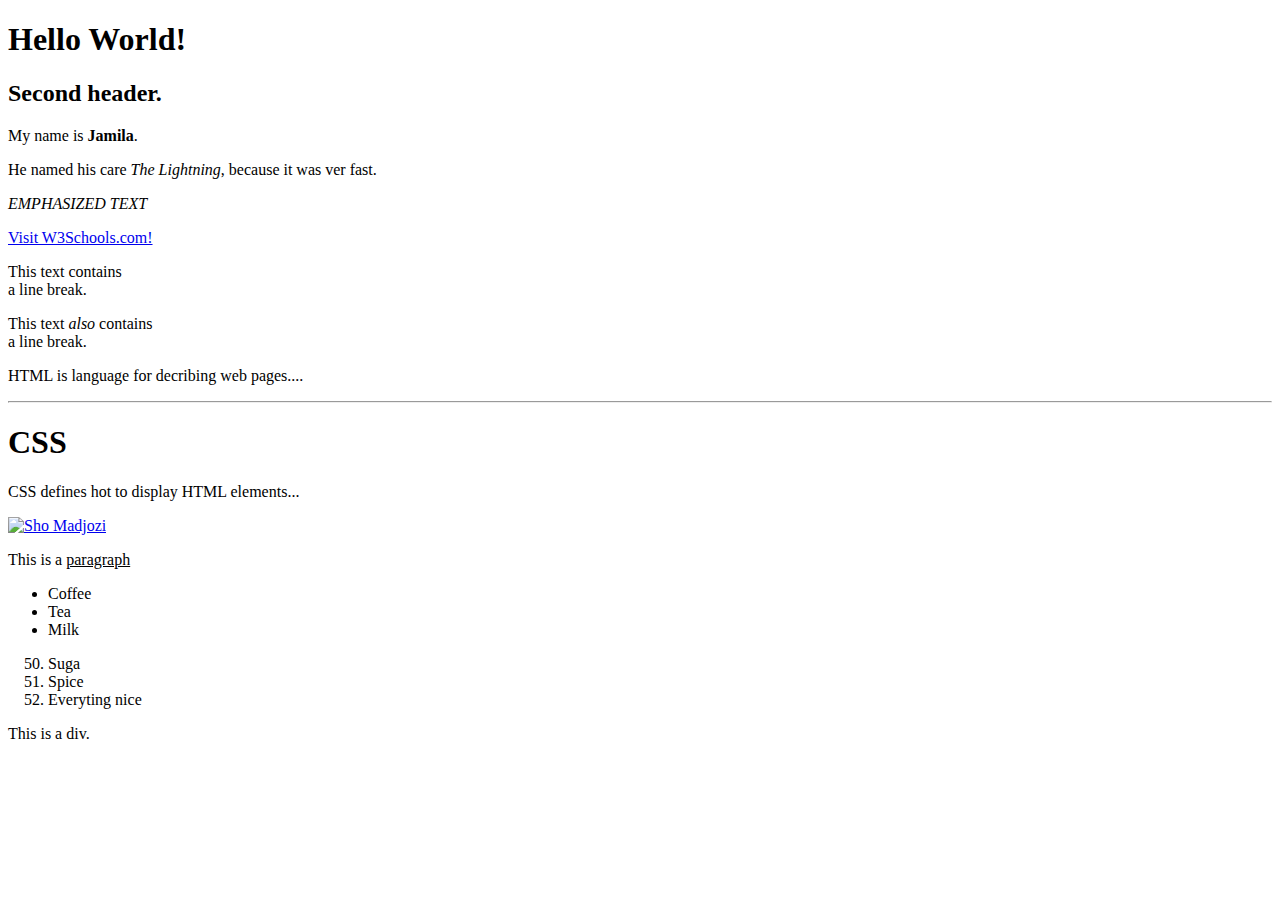
==== Index.html @ 2e75354d "07252019" ====
<!DOCTYPE html>
<html lang="en" dir="ltr">
  <head>
    <meta charset="utf-8">
    <title></title>
  </head>
  <body>
    <h1>Hello World!</h1>
    <h2>Second header.</h2>
    <p>My name is <b>Jamila</b>.</p>
    <p>He named his care <i>The Lightning</i>, because it was ver fast.</p>
    <p><em>EMPHASIZED TEXT</em></p>
    <p><a href="https://wwww.w3schools.com">Visit W3Schools.com!</a></p>
    <p>This text contains <br>
      a line break.</p>
    <p>This text <i>also</i> contains <br/>
      a line break.</p>
      <p>HTML is language for decribing web pages....</p>
      <hr>
      <h1>CSS</h1>
      <p>CSS defines hot to display HTML elements...</p>
      <a href="https://africori.ffm.to/shomadjozi_lcl" target="_blank"><img src="img/sho 1_2.png" alt="Sho Madjozi" height="200" width="160"></a>
      <p>This is a <u>paragraph</u></p>
      <ul>
        <li>Coffee</li>
        <li>Tea</li>
        <li>Milk</li>
      </ul>
      <ol start="50">
      <li>Suga</li>
      <li>Spice</li>
      <li>Everyting nice</li>
</ol>

    <!--
    this is a box
    -->
    <div>
      <p>This is a div.</p>
    </div>
  </body>
</html>
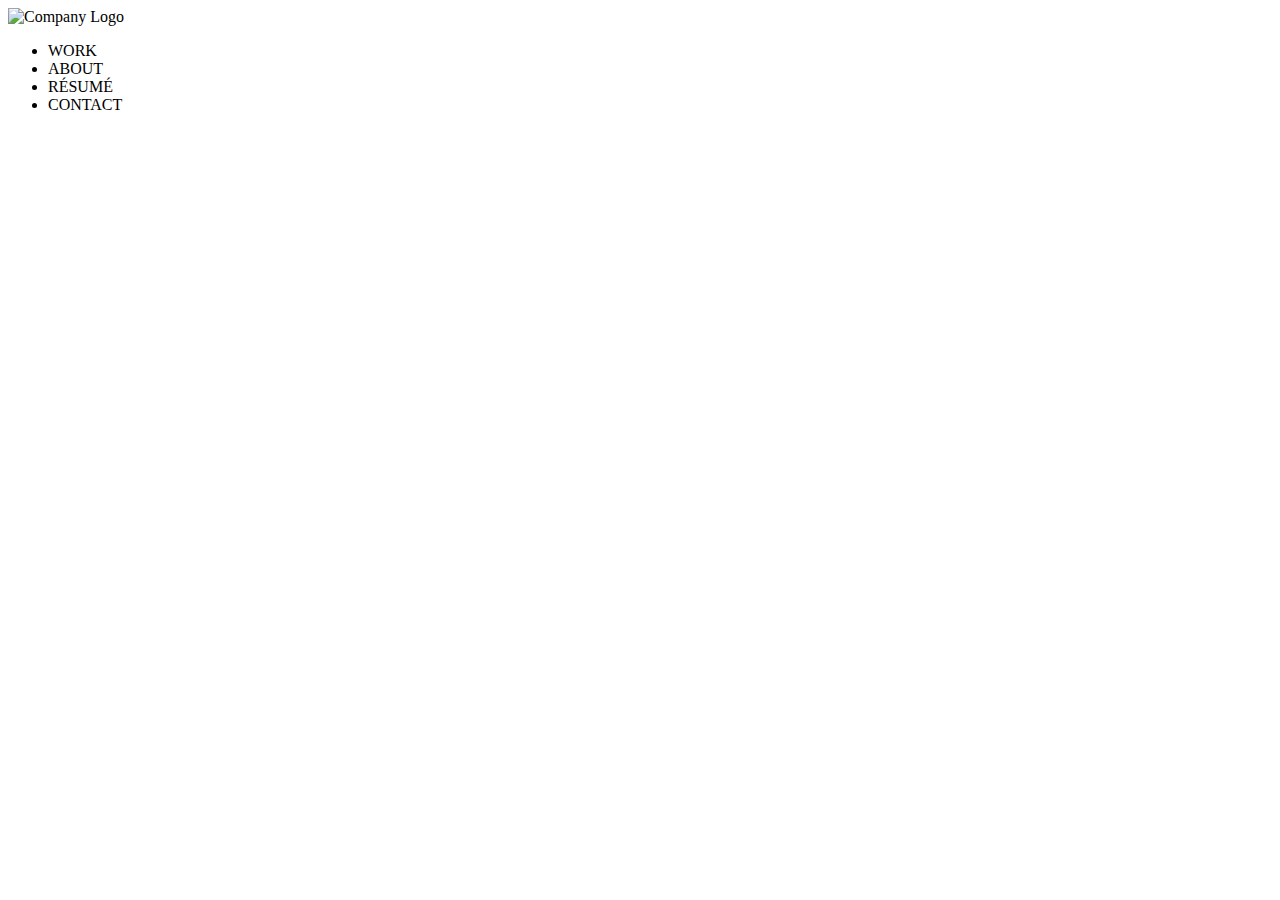
==== commit bafe6896: "update code" ====
--- a/Index.html
+++ b/Index.html
@@ -1,42 +1,26 @@
 <!DOCTYPE html>
-<html lang="en" dir="ltr">
-  <head>
-    <meta charset="utf-8">
-    <title></title>
-  </head>
-  <body>
-    <h1>Hello World!</h1>
-    <h2>Second header.</h2>
-    <p>My name is <b>Jamila</b>.</p>
-    <p>He named his care <i>The Lightning</i>, because it was ver fast.</p>
-    <p><em>EMPHASIZED TEXT</em></p>
-    <p><a href="https://wwww.w3schools.com">Visit W3Schools.com!</a></p>
-    <p>This text contains <br>
-      a line break.</p>
-    <p>This text <i>also</i> contains <br/>
-      a line break.</p>
-      <p>HTML is language for decribing web pages....</p>
-      <hr>
-      <h1>CSS</h1>
-      <p>CSS defines hot to display HTML elements...</p>
-      <a href="https://africori.ffm.to/shomadjozi_lcl" target="_blank"><img src="img/sho 1_2.png" alt="Sho Madjozi" height="200" width="160"></a>
-      <p>This is a <u>paragraph</u></p>
-      <ul>
-        <li>Coffee</li>
-        <li>Tea</li>
-        <li>Milk</li>
-      </ul>
-      <ol start="50">
-      <li>Suga</li>
-      <li>Spice</li>
-      <li>Everyting nice</li>
-</ol>
-
-    <!--
-    this is a box
-    -->
-    <div>
-      <p>This is a div.</p>
-    </div>
-  </body>
+<html lang="en">
+<head>
+  <meta charset="UTF-8">
+  <meta name="viewport" content="width=device-width, initial-scale=1.0">
+  <meta http-equiv="X-UA-Compatible" content="ie=edge">
+  <title>Jamila Wallace</title>
+</head>
+<body>
+  <div class = "wrapper">
+    <header>
+      <div class="logo">
+        <img src="img/assets/logo.svg" alt="Company Logo">
+      </div>
+      <nav>
+        <ul>
+          <li>WORK</li>
+          <li>ABOUT</li>
+          <li>RÉSUMÉ</li>
+          <li>CONTACT</li>
+        </ul>
+      </nav>
+    </header>
+  </div><!--wrapper-->
+</body>
 </html>
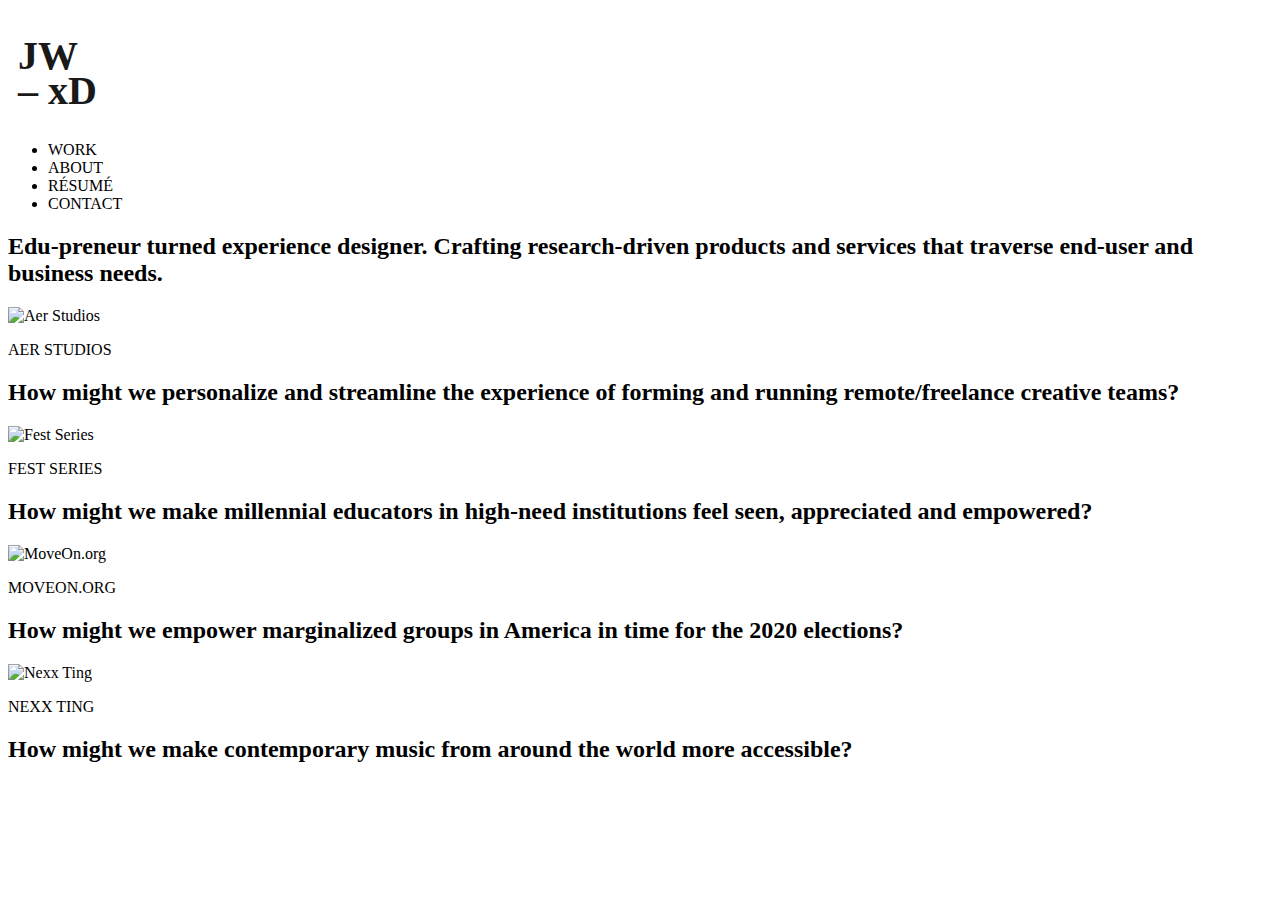
==== commit 35e46749: "update" ====
--- a/Index.html
+++ b/Index.html
@@ -5,12 +5,20 @@
   <meta name="viewport" content="width=device-width, initial-scale=1.0">
   <meta http-equiv="X-UA-Compatible" content="ie=edge">
   <title>Jamila Wallace</title>
+
+  <style type="text/css">
+  </style>
 </head>
 <body>
-  <div class = "wrapper">
+  <div class="preloader">
+    <section>
+      <h1></h1>
+    </section>
+  </div>
+  <div id="container" class="mainContainer">
     <header>
       <div class="logo">
-        <img src="img/assets/logo.svg" alt="Company Logo">
+        <img src="img/logo.svg" alt="Company Logo">
       </div>
       <nav>
         <ul>
@@ -21,6 +29,70 @@
         </ul>
       </nav>
     </header>
-  </div><!--wrapper-->
+    <main>
+      <section>
+        <h2>Edu-preneur turned experience designer. Crafting research-driven products and services that traverse end-user and business needs.
+        </h2>
+      </section>
+      <article id="work">
+        <article class="project">
+          <div class="rightColumn" data-aspect-ratio="1">
+            <div class="projectVisual" data-aspect-ratio="1">
+              <img class="projectVisuals" src="https://picsum.photos/id/1/400" alt="Aer Studios">
+            </div>
+          </div>
+          <div class="leftColumn" data-aspect-ratio="1">
+            <div class="projectSummary">
+              <p>AER STUDIOS</p>
+              <h2>How might we personalize and streamline the experience of forming and running remote/freelance creative teams?
+              </h2>
+            </div>
+          </div>
+        </article>
+        <article class="project">
+          <div class="rightColumn" data-aspect-ratio="1">
+            <div class="projectVisual" data-aspect-ratio="1">
+              <img class="projectVisuals" src="https://picsum.photos/id/192/400" alt="Fest Series">
+            </div>
+          </div>
+          <div class="leftColumn" data-aspect-ratio="1">
+            <div class="projectSummary">
+              <p>FEST SERIES</p>
+              <h2>How might we make millennial educators in high-need institutions feel seen, appreciated and empowered?
+              </h2>
+            </div>
+          </div>
+        </article>
+        <article class="project">
+          <div class="rightColumn" data-aspect-ratio="1">
+            <div class="projectVisual" data-aspect-ratio="1">
+              <img class="projectVisuals" src="https://picsum.photos/id/1072/400" alt="MoveOn.org">
+            </div>
+          </div>
+          <div class="leftColumn" data-aspect-ratio="1">
+            <div class="projectSummary">
+              <p>MOVEON.ORG</p>
+              <h2>How might we empower marginalized groups in America in time for the 2020 elections?
+              </h2>
+            </div>
+          </div>
+        </article>
+        <article class="project">
+          <div class="rightColumn" data-aspect-ratio="1">
+            <div class="projectVisual" data-aspect-ratio="1">
+              <img class="projectVisuals" src="https://picsum.photos/id/158/400" alt="Nexx Ting">
+            </div>
+          </div>
+          <div class="leftColumn" data-aspect-ratio="1">
+            <div class="projectSummary">
+              <p>NEXX TING</p>
+              <h2>How might we make contemporary music from around the world more accessible?
+              </h2>
+            </div>
+          </div>
+        </article>
+      </section>
+    </main>
+  </div><!--container-->
 </body>
 </html>
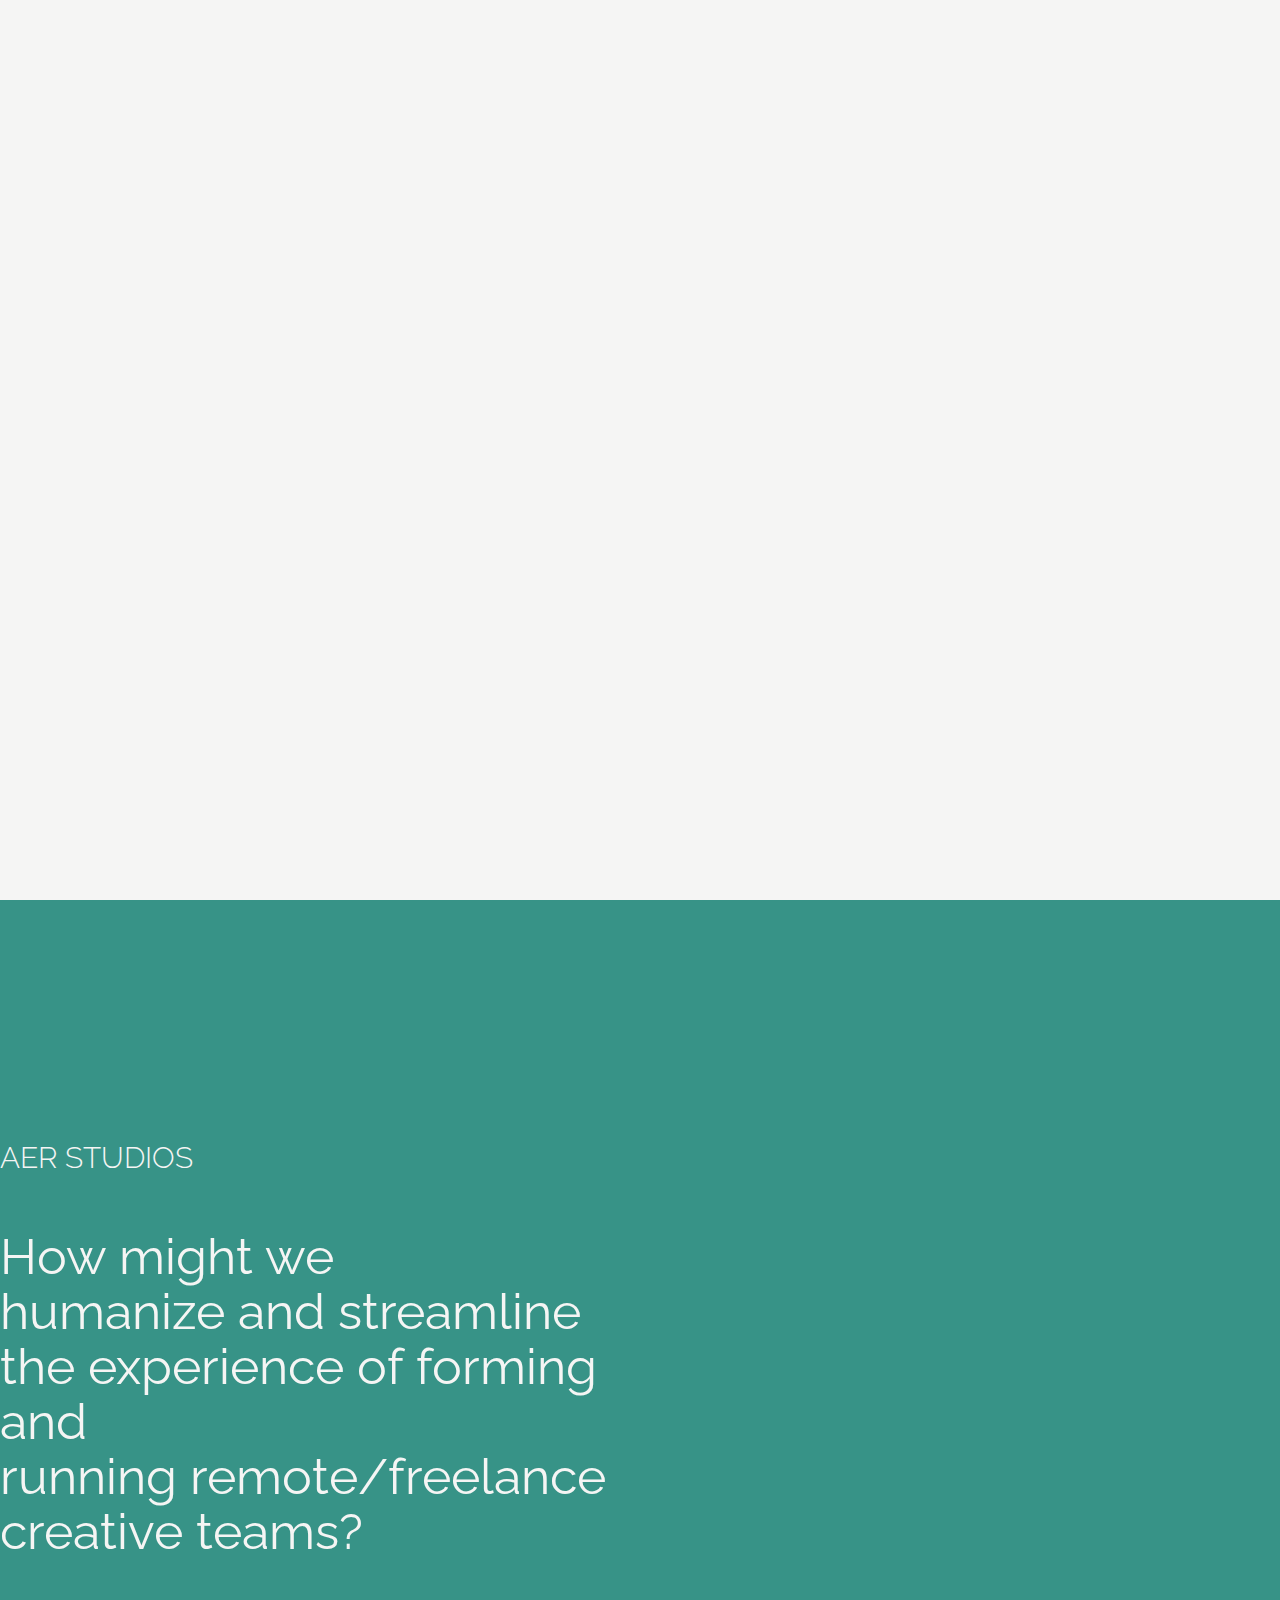
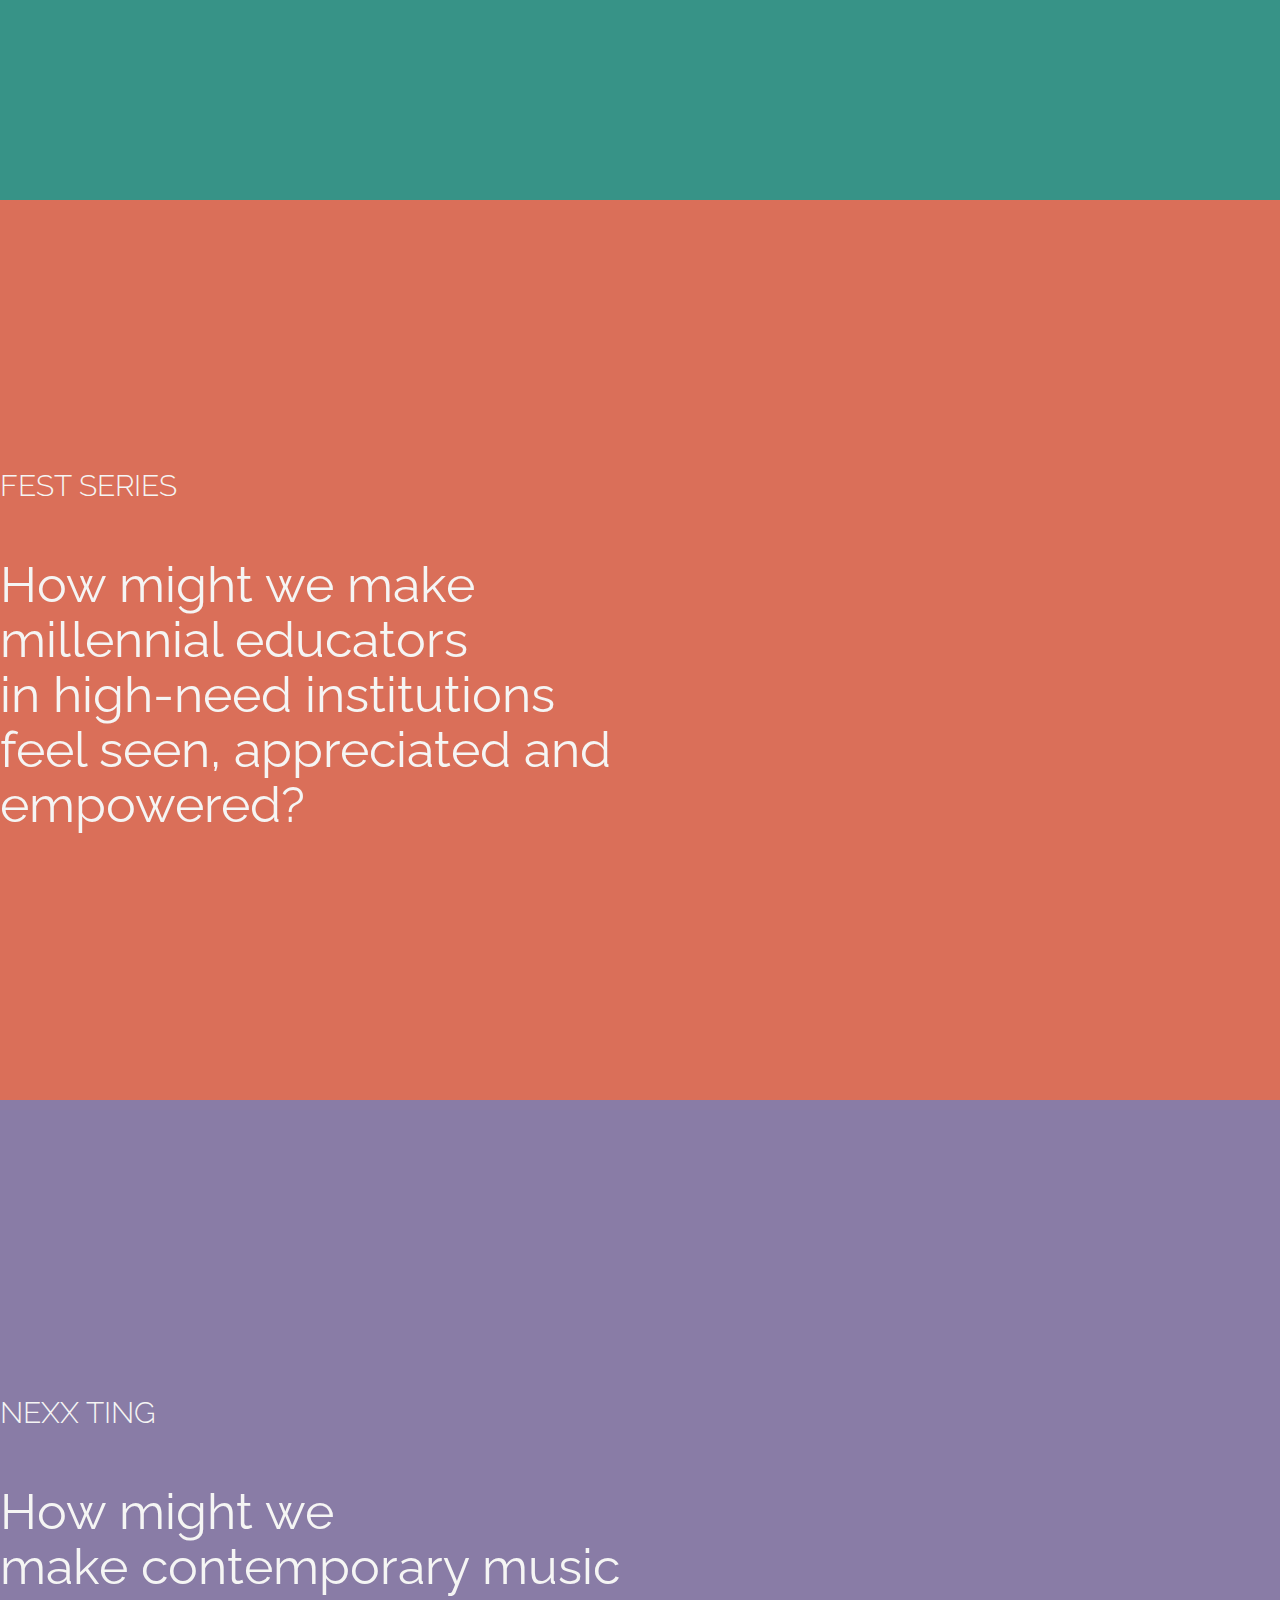
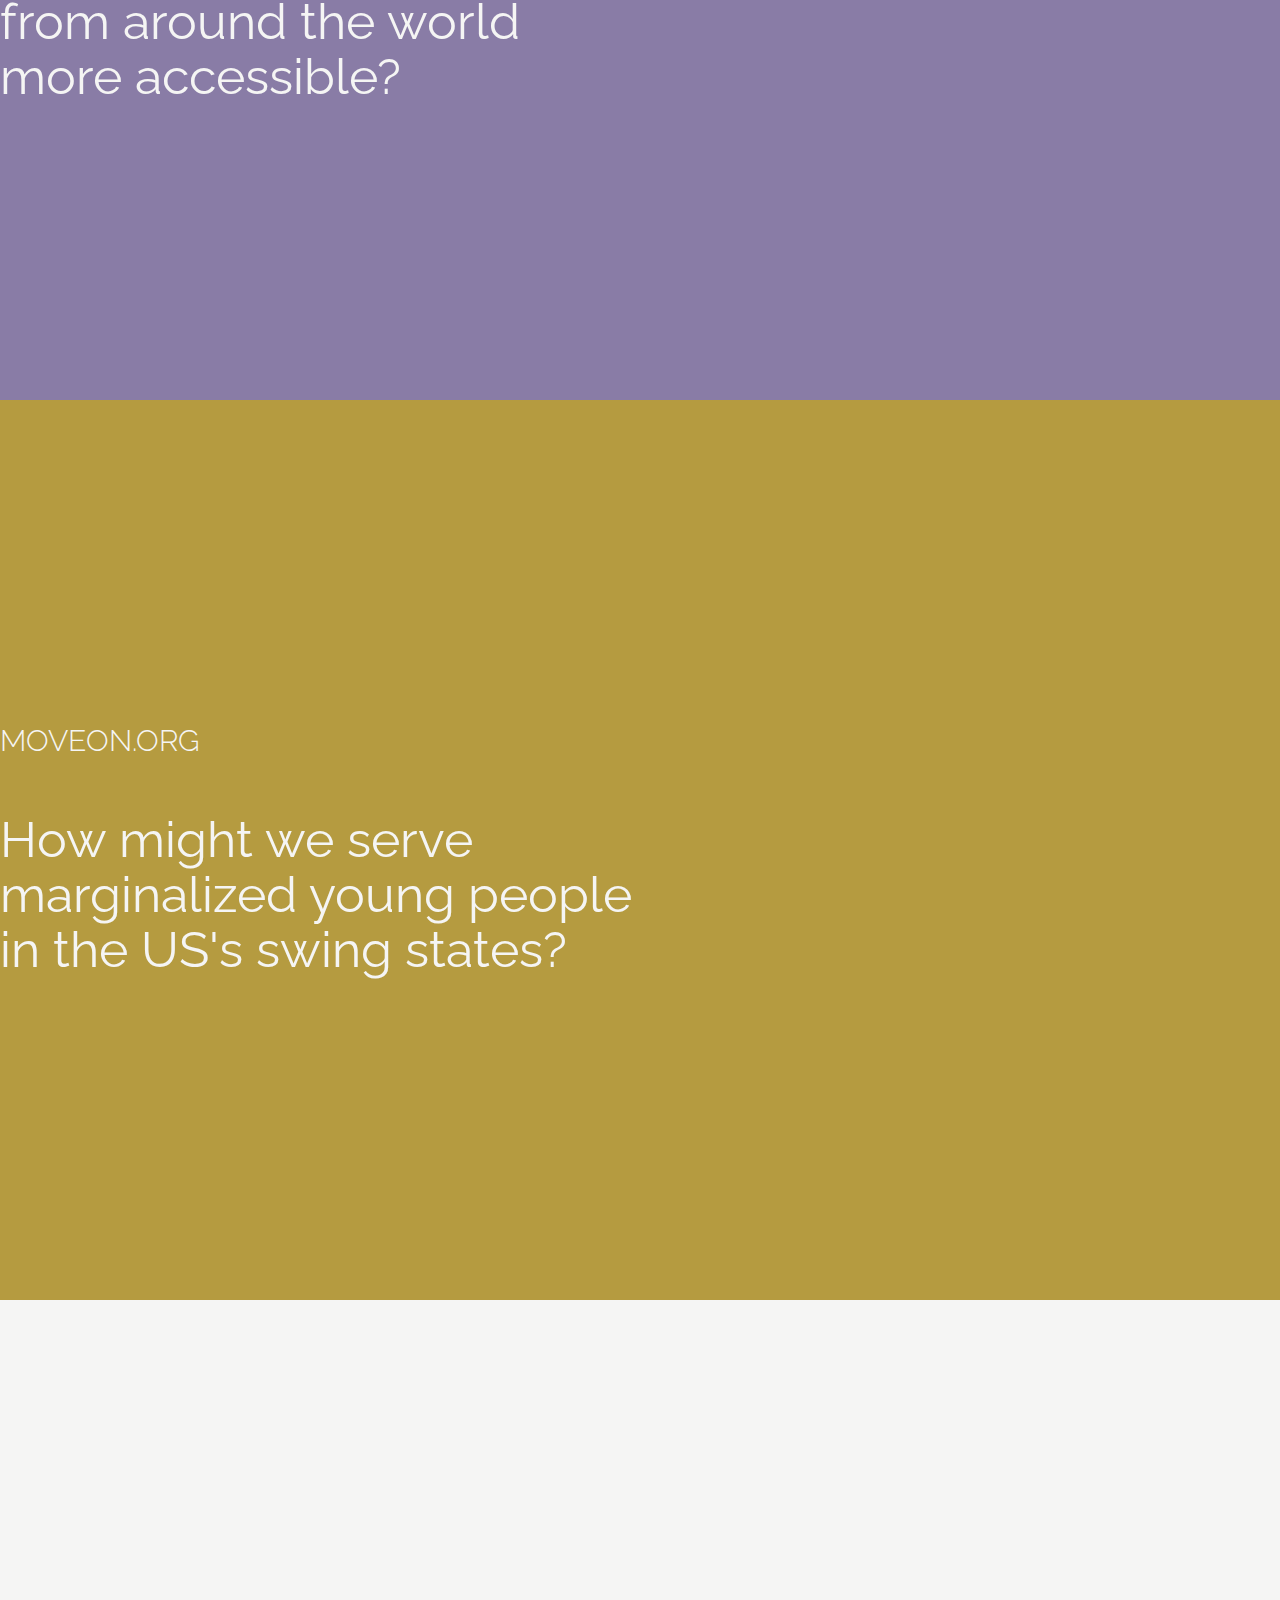
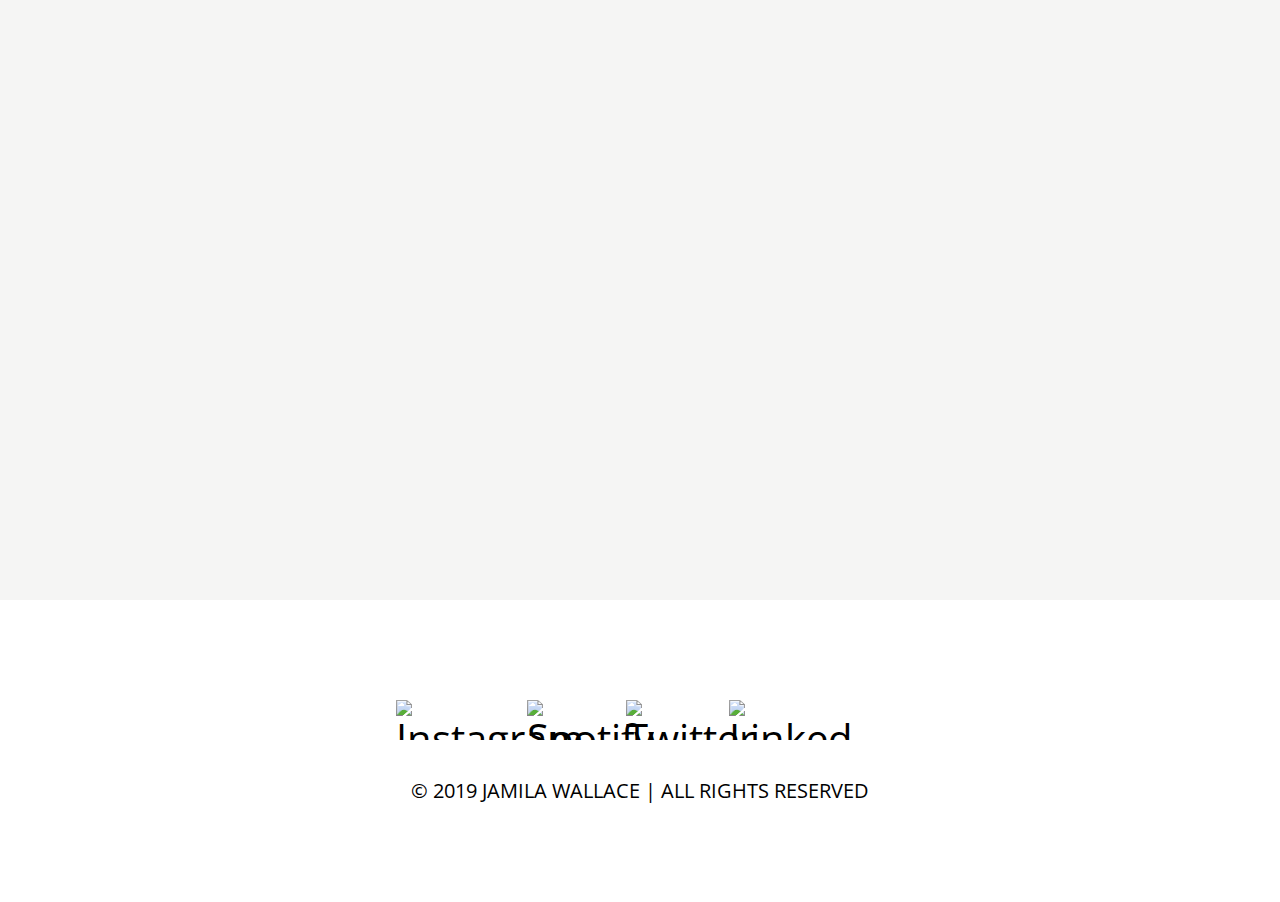
==== commit 6a52e007: "update 080619" ====
--- a/Index.html
+++ b/Index.html
@@ -1,98 +1,132 @@
+
 <!DOCTYPE html>
 <html lang="en">
 <head>
-  <meta charset="UTF-8">
-  <meta name="viewport" content="width=device-width, initial-scale=1.0">
-  <meta http-equiv="X-UA-Compatible" content="ie=edge">
-  <title>Jamila Wallace</title>
-
-  <style type="text/css">
-  </style>
+	<meta charset="UTF-8">
+	<meta name="viewport" content="width=device-width, initial-scale=1.0">
+	<meta http-equiv="X-UA-Compatible" content="ie=edge">
+	<link href="https://fonts.googleapis.com/css?family=Open+Sans&display=swap" rel="stylesheet">
+  <link href="https://fonts.googleapis.com/css?family=Raleway&display=swap" rel="stylesheet">
+	<link rel="stylesheet" href="css/reset.css">
+	<link rel="stylesheet" href="css/main.css">
+  <link rel="stylesheet" href="css/normalize.css">
+	<title>Document</title>
 </head>
 <body>
-  <div class="preloader">
-    <section>
-      <h1></h1>
-    </section>
-  </div>
-  <div id="container" class="mainContainer">
-    <header>
-      <div class="logo">
-        <img src="img/logo.svg" alt="Company Logo">
-      </div>
-      <nav>
-        <ul>
-          <li>WORK</li>
-          <li>ABOUT</li>
-          <li>RÉSUMÉ</li>
-          <li>CONTACT</li>
-        </ul>
-      </nav>
-    </header>
-    <main>
-      <section>
-        <h2>Edu-preneur turned experience designer. Crafting research-driven products and services that traverse end-user and business needs.
-        </h2>
-      </section>
-      <article id="work">
-        <article class="project">
-          <div class="rightColumn" data-aspect-ratio="1">
-            <div class="projectVisual" data-aspect-ratio="1">
-              <img class="projectVisuals" src="https://picsum.photos/id/1/400" alt="Aer Studios">
-            </div>
-          </div>
-          <div class="leftColumn" data-aspect-ratio="1">
-            <div class="projectSummary">
-              <p>AER STUDIOS</p>
-              <h2>How might we personalize and streamline the experience of forming and running remote/freelance creative teams?
-              </h2>
-            </div>
-          </div>
-        </article>
-        <article class="project">
-          <div class="rightColumn" data-aspect-ratio="1">
-            <div class="projectVisual" data-aspect-ratio="1">
-              <img class="projectVisuals" src="https://picsum.photos/id/192/400" alt="Fest Series">
-            </div>
-          </div>
-          <div class="leftColumn" data-aspect-ratio="1">
-            <div class="projectSummary">
-              <p>FEST SERIES</p>
-              <h2>How might we make millennial educators in high-need institutions feel seen, appreciated and empowered?
-              </h2>
-            </div>
-          </div>
-        </article>
-        <article class="project">
-          <div class="rightColumn" data-aspect-ratio="1">
-            <div class="projectVisual" data-aspect-ratio="1">
-              <img class="projectVisuals" src="https://picsum.photos/id/1072/400" alt="MoveOn.org">
-            </div>
-          </div>
-          <div class="leftColumn" data-aspect-ratio="1">
-            <div class="projectSummary">
-              <p>MOVEON.ORG</p>
-              <h2>How might we empower marginalized groups in America in time for the 2020 elections?
-              </h2>
-            </div>
-          </div>
-        </article>
-        <article class="project">
-          <div class="rightColumn" data-aspect-ratio="1">
-            <div class="projectVisual" data-aspect-ratio="1">
-              <img class="projectVisuals" src="https://picsum.photos/id/158/400" alt="Nexx Ting">
-            </div>
-          </div>
-          <div class="leftColumn" data-aspect-ratio="1">
-            <div class="projectSummary">
-              <p>NEXX TING</p>
-              <h2>How might we make contemporary music from around the world more accessible?
-              </h2>
-            </div>
-          </div>
-        </article>
-      </section>
-    </main>
-  </div><!--container-->
+	<div class="splash">
+		<h1 class="heading-primary">
+			Jamila Wallace
+			– Experience Design
+		</h1>
+	</div>
+	<div class="wrapper">
+		<header class="header">
+			<a href="/" class="header__brand">
+				<img src="images/brand.svg" alt="JW Logo">
+			</a>
+			<nav class="navbar">
+				<a href="" class="navbar__link">Résumé</a>
+				<a href="" class="navbar__link">About</a>
+				<a href="" class="navbar__link">Contact</a>
+			</nav>
+		</header>
+		<section class="section front">
+			<h2 class="heading-secondary">
+				Edu-preneur turned experience designer.
+				Crafting research-driven products and
+				services that traverse end-user and
+				business needs.
+			</h2>
+			<div class="go">
+				<img src="images/scroll.svg" alt="">
+			</div>
+		</section>
+		<section id="aer-studios" class="section project">
+			<div class="project__text">
+				<div class="project__heading">
+					Aer Studios
+				</div>
+				<div class="project__summary">
+					How might we
+					humanize and streamline
+					the experience of forming and
+					running remote/freelance
+					creative teams?
+				</div>
+			</div>
+			<div class="project__img">
+				<img src="images/aer-laptop-image.png" alt="">
+			</div>
+		</section>
+		<section id="fest-series" class="section project">
+			<div class="project__text">
+				<div class="project__heading">
+					Fest Series
+				</div>
+				<div class="project__summary">
+					How might we make
+					millennial educators
+					in high-need institutions
+					feel seen, appreciated and
+					empowered?
+				</div>
+			</div>
+			<div class="project__img">
+				<img src="images/fest-teachers-image.png" alt="">
+			</div>
+		</section>
+		<section id="nexx-ting" class="section project">
+			<div class="project__text">
+				<div class="project__heading">
+					Nexx Ting
+				</div>
+				<div class="project__summary">
+					How might we
+					make contemporary music
+					from around the world
+					more accessible?
+				</div>
+			</div>
+			<div class="project__img">
+				<img src="images/nexxting-mobile-image.png" alt="">
+			</div>
+		</section>
+		<section id="moveon" class="section project">
+			<div class="project__text">
+				<div class="project__heading">
+					Moveon.org
+				</div>
+				<div class="project__summary">
+					How might we serve
+					marginalized young people
+					in the US's swing states?
+				</div>
+			</div>
+			<div class="project__img">
+				<img src="images/moveon-arrow-image.png" alt="">
+			</div>
+		</section>
+		<section class="section"></section>
+		<footer class="footer">
+			<nav class="social">
+				<a class="social__link" href="">
+					<img src="images/logo-instagram.png" alt="Instagram">
+				</a>
+				<a class="social__link" href="">
+					<img src="images/logo-spotify.png" alt="Spotify">
+				</a>
+				<a class="social__link" href="">
+					<img src="images/logo-twitter.png" alt="Twitter">
+				</a>
+				<a class="social__link" href="">
+					<img src="images/logo-linkedin.png" alt="Linked In">
+				</a>
+			</nav>
+			<span class="copyright">
+				&copy; 2019 JAMILA WALLACE | ALL RIGHTS RESERVED
+			</span>
+		</footer>
+	</div>
+<script src="js/index.js"></script>
 </body>
 </html>
--- a/css/main.css
+++ b/css/main.css
@@ -0,0 +1,278 @@
+/* BASE STYLING */
+:root {
+	--header-size: 2rem;
+	--wrapper-size: 164rem;
+
+	--animation-length: 2s;
+	--animation-length-after: 2s;
+	--animation-delay-before: 1s;
+	--animation-delay-after: calc(var(--animation-delay-before) + var(--animation-length));
+	--animation-easing: cubic-bezier(0.550, 0.055, 0.675, 0.190);
+
+	--palette-1: #379387;
+	--palette-2: #DA6F59;
+	--palette-3: #897CA6;
+	--palette-4: #B59B40;
+	--palette-5: #191919;
+	--palette-6: #F5F5F4;
+	--palette-7: #FFFFFF;
+}
+
+html {
+	font-size: 62.5%;
+	box-sizing: border-box;
+}
+
+*, *::before, *::after {
+	box-sizing: inherit;
+}
+
+*:link, *:visited {
+	color: currentColor;
+	text-decoration: none;
+}
+
+body {
+	overflow-x: hidden;
+	font-family: 'Open Sans';
+	font-size: 4rem;
+	line-height: 1.1;
+	user-select: none;
+}
+
+.wrapper {
+	position: relative;
+	height: auto;
+	max-width: var(--wrapper-size);
+	margin: auto;
+}
+
+/* REUSABLES */
+
+.heading-primary {
+	font-size: 10rem;
+	line-height: .9;
+	white-space: pre-line;
+}
+
+.heading-secondary {
+	font-size: 6rem;
+	font-weight: 700;
+	margin-top: -1em;
+	white-space: pre-line;
+}
+
+/*  */
+
+.splash::before {
+	content: '';
+	position: absolute;
+	right: 0;
+	width: 100%;
+	height: 100%;
+	background-color: var(--palette-6);
+	animation: swoop-right var(--animation-length) var(--animation-easing) both;
+	animation-delay: var(--animation-delay-before);
+}
+
+.splash {
+	display: flex;
+	justify-content: center;
+	align-items: center;
+	position: fixed;
+	width: 100%;
+	height: 100%;
+	overflow: hidden;
+	z-index: 100;
+	background-color: var(--palette-5);
+	color: var(--palette-6);
+
+	animation: swoop-shrink var(--animation-length) var(--animation-easing) both;
+	animation-delay: var(--animation-delay-after);
+}
+
+.header {
+	position: fixed;
+	top: 0;
+	left: 0;
+	height: auto;
+	width: 100%;
+	display: flex;
+	align-items: center;
+	padding: var(--header-size) 10rem;
+	z-index: 99;
+	background-color: var(--palette-6);
+}
+
+.header__brand {
+	display: block;
+	margin-right: auto;
+	height: 12rem;
+	width: auto;
+}
+
+.header__brand img {
+	height: 100%;
+	width: auto;
+}
+
+.navbar {
+	display: flex;
+	align-items: center;
+	justify-content: center;
+}
+
+.navbar > :not(:last-child) {
+	margin-right: 4rem;
+}
+
+.navbar__link {
+	font-size: 3rem;
+	text-transform: uppercase;
+}
+
+.section {
+	position: relative;
+	height: 100vh;
+	display: flex;
+	justify-content: center;
+	align-items: center;
+	background-color: var(--palette-6);
+	font-family: 'Raleway', sans-serif;
+}
+
+.front {
+	flex-direction: column;
+	padding-top: calc(var(--header-size) * 3);
+}
+
+.go {
+	position: absolute;
+	bottom: 0;
+	padding: 10rem;
+}
+
+.project {
+	display: flex;
+	justify-content: center;
+	align-items: center;
+	color: var(--palette-6);
+}
+
+.project__text {
+	flex-basis: 50%;
+	margin-right: auto;
+}
+
+.project__heading {
+	font-size: 3rem;
+	font-weight: 300;
+	text-transform: uppercase;
+}
+
+.project__summary {
+	font-size: 5rem;
+	white-space: pre-line;
+}
+
+.project__img {
+	display: flex;
+	justify-content: center;
+	align-items: center;
+	height: 48rem;
+	width: 64rem;
+}
+
+.project__img img{
+	width: auto;
+	height: auto;
+	max-height: 100%;
+	max-width: 100%;
+}
+
+.footer {
+	display: flex;
+	justify-content: center;
+	align-items: center;
+	flex-direction: column;
+	position: relative;
+	height: auto;
+	padding: 10rem 0;
+	background-color: var(--palette-7);
+}
+
+.social {
+	display: flex;
+	align-items: center;
+	justify-content: center;
+	margin-bottom: 4rem;
+}
+
+.social > :not(:last-child) {
+	margin-right: 6rem;
+}
+
+.social__link {
+	display: flex;
+	justify-content: center;
+	align-items: center;
+	width: 4rem;
+	height: 4rem;
+}
+
+.social__link img {
+	width: auto;
+	height: 100%;
+}
+
+.copyright {
+	font-size: 2rem;
+	text-transform: uppercase;
+}
+
+.header::after, .section::after, .footer::after {
+	content: '';
+	position: absolute;
+	top: 0;
+	left: 50%;
+	transform: translate(-50%, 0);
+	height: 100%;
+	width: 100vw;
+	z-index: -1;
+	background-color: inherit;
+}
+
+#aer-studios {
+	background-color: var(--palette-1);
+}
+#fest-series {
+	background-color: var(--palette-2);
+}
+#nexx-ting {
+	background-color: var(--palette-3);
+}
+#moveon {
+	background-color: var(--palette-4);
+}
+
+@keyframes swoop-shrink {
+	to {
+		height: 0%;
+	}
+}
+
+@keyframes swoop-expand {
+	from {
+		height: 0;
+	}
+
+	to {
+		height: 100vh;
+	}
+}
+
+@keyframes swoop-right {
+	to {
+		width: 0%;
+	}
+}
